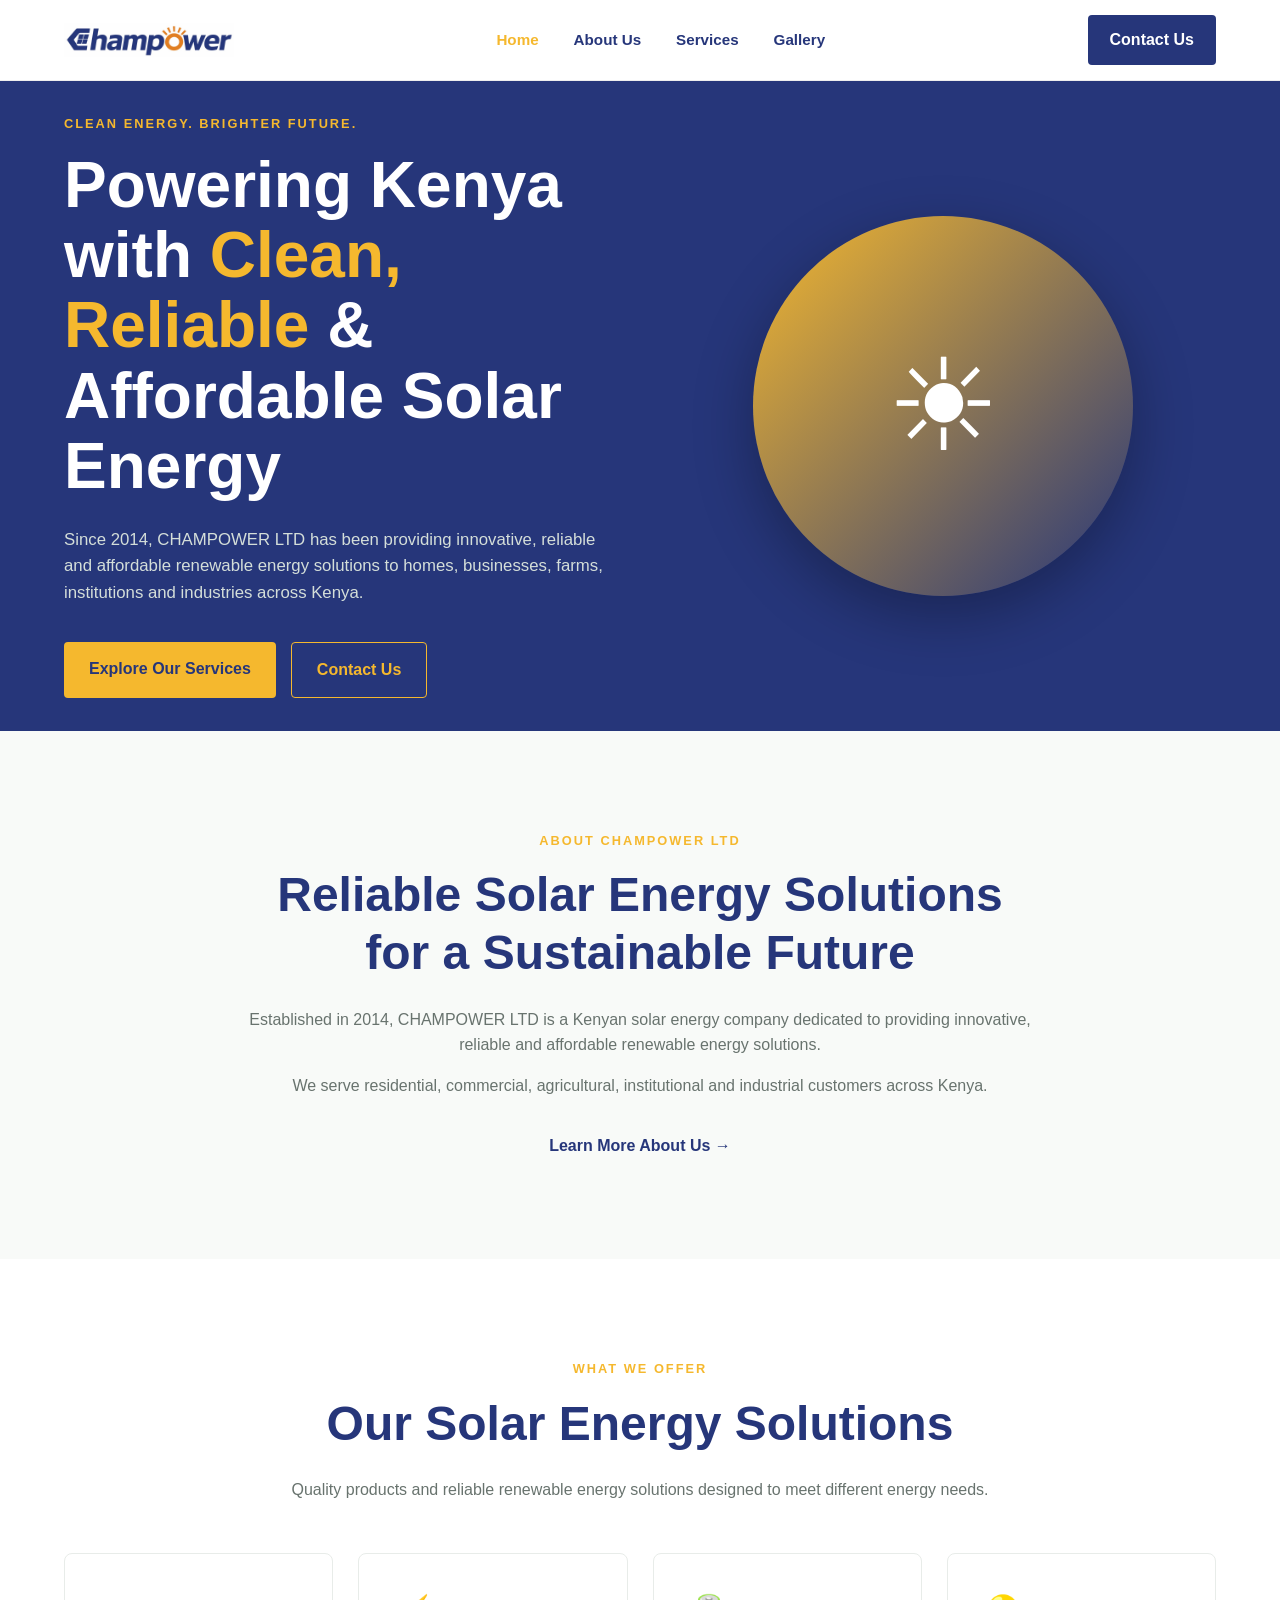
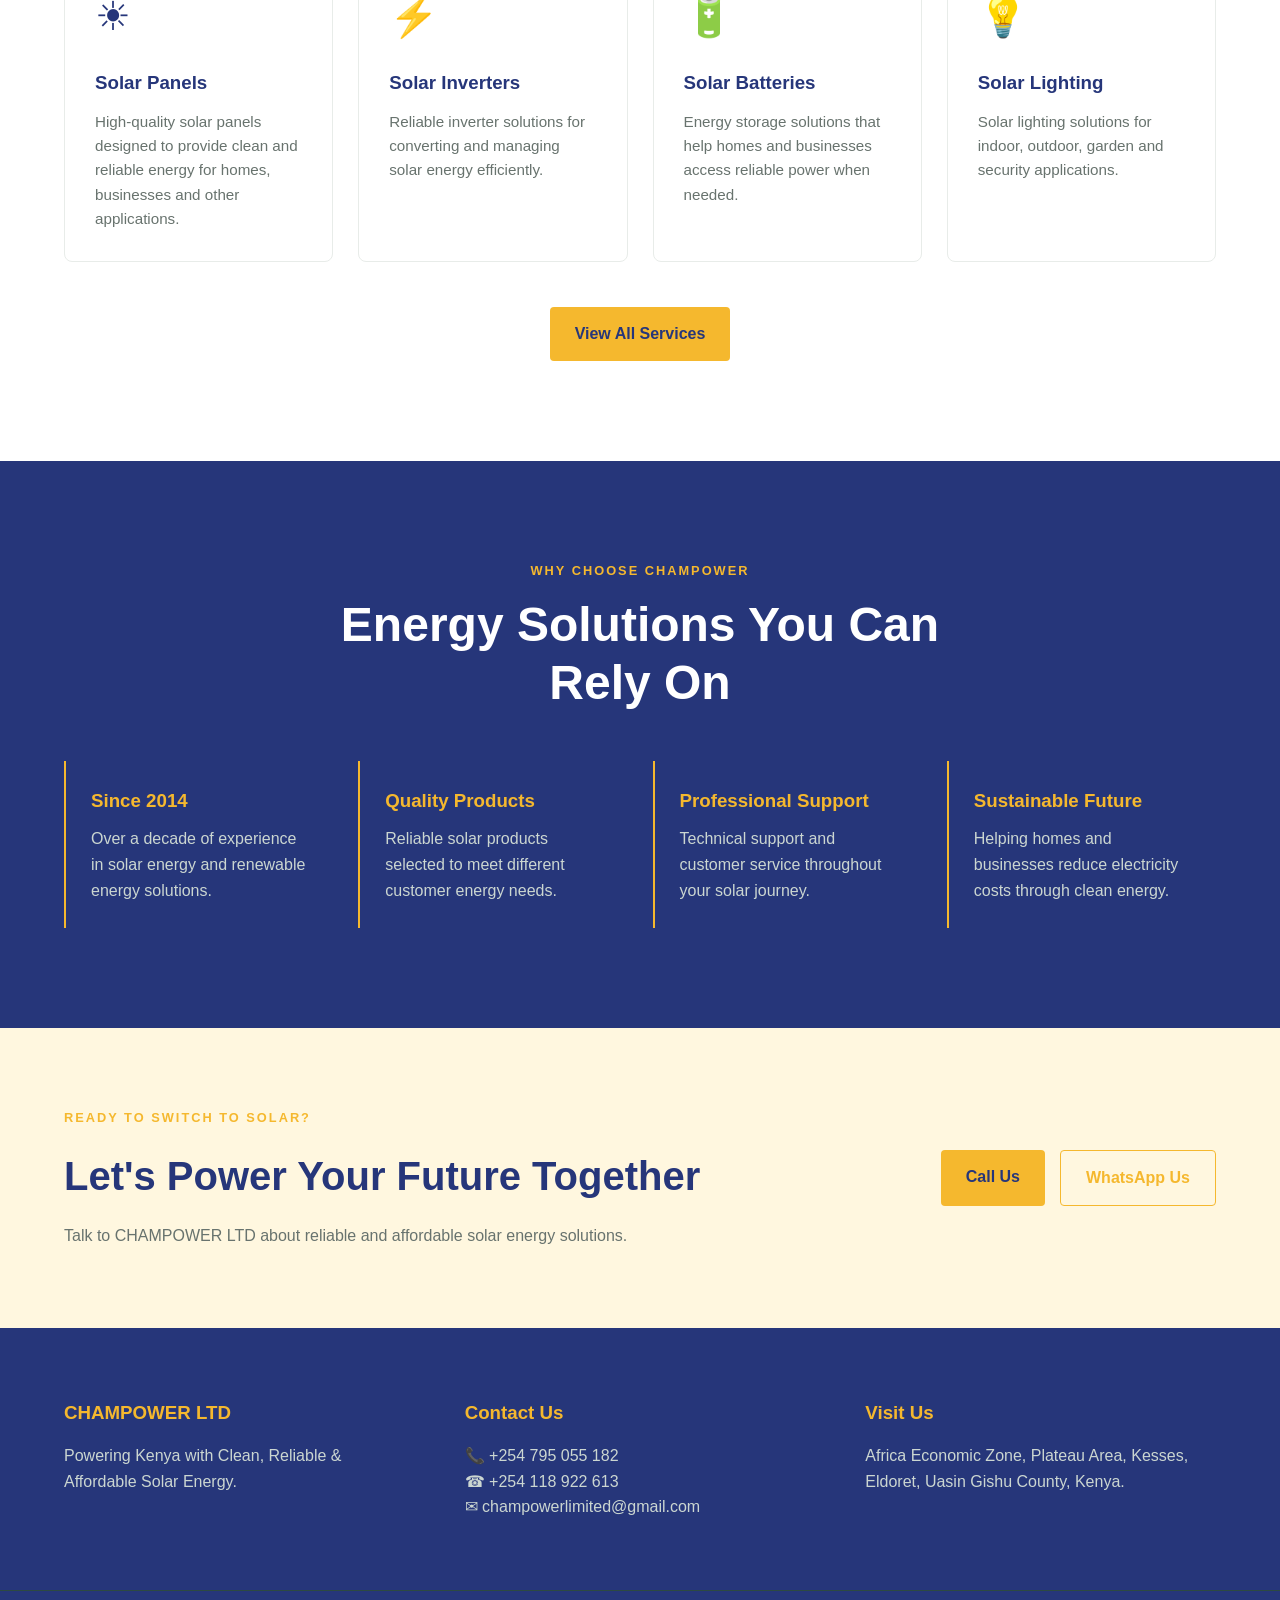
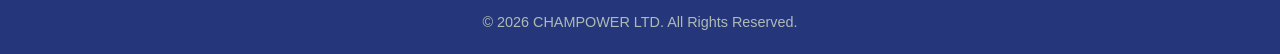
==== index.html @ 7c4d7e32 "Add files via upload" ====
<!DOCTYPE html>
<html lang="en">

<head>

    <meta charset="UTF-8">

    <meta name="viewport" content="width=device-width, initial-scale=1.0">

    <title>CHAMPOWER LTD | Solar Energy Solutions in Kenya</title>

    <meta name="description"
        content="CHAMPOWER LTD provides clean, reliable and affordable solar energy solutions for homes, businesses, farms, institutions and industries across Kenya.">

    <meta name="keywords"
        content="solar energy Kenya, solar panels Eldoret, solar installation Kenya, solar batteries, solar inverters, CHAMPOWER LTD">

    <link rel="stylesheet" href="css/style.css">

</head>


<body>

    <!-- HEADER -->
    <header class="site-header">

        <div class="container header-container">

            <!-- LOGO -->
             <a href="index.html" class="logo">

    <img src="images/champower-logo.png"
         alt="CHAMPOWER LTD Logo">

</a>

            <!-- NAVIGATION -->
            <nav class="main-navigation">

                <a href="index.html" class="active">
                    Home
                </a>

                <a href="about.html">
                    About Us
                </a>

                <a href="services.html">
                    Services
                </a>

                <a href="gallery.html">
                    Gallery
                </a>

            </nav>


            <!-- CONTACT BUTTON -->
            <a href="#contact" class="header-contact-button">
                Contact Us
            </a>


            <!-- MOBILE MENU BUTTON -->
             <button class="mobile-menu-button"
                id="mobileMenuButton">

            ☰

        </button>


        </div>

    </header>


    <!-- HERO SECTION -->
    <main>

        <section class="hero-section">

            <div class="container hero-container">


                <!-- HERO TEXT -->
                <div class="hero-content">

                    <p class="hero-label">
                        CLEAN ENERGY. BRIGHTER FUTURE.
                    </p>


                    <h1>
                        Powering Kenya with
                        <span>Clean, Reliable</span>
                        & Affordable Solar Energy
                    </h1>


                    <p class="hero-description">

                        Since 2014, CHAMPOWER LTD has been providing innovative,
                        reliable and affordable renewable energy solutions to
                        homes, businesses, farms, institutions and industries
                        across Kenya.

                    </p>


                    <div class="hero-buttons">

                        <a href="services.html" class="primary-button">
                            Explore Our Services
                        </a>


                        <a href="#contact" class="secondary-button">
                            Contact Us
                        </a>

                    </div>

                </div>


                <!-- HERO VISUAL -->
                <div class="hero-visual">

                    <div class="hero-circle">

                        <div class="solar-icon">
                            ☀
                        </div>

                    </div>

                </div>

            </div>

        </section>


        <!-- ABOUT PREVIEW SECTION -->
        <section class="about-preview-section">

            <div class="container about-preview-container">


                <div class="section-label">
                    ABOUT CHAMPOWER LTD
                </div>


                <h2>
                    Reliable Solar Energy Solutions
                    for a Sustainable Future
                </h2>


                <p>

                    Established in 2014, CHAMPOWER LTD is a Kenyan solar
                    energy company dedicated to providing innovative,
                    reliable and affordable renewable energy solutions.

                </p>


                <p>

                    We serve residential, commercial, agricultural,
                    institutional and industrial customers across Kenya.

                </p>


                <a href="about.html" class="text-link">
                    Learn More About Us →
                </a>

            </div>

        </section>


        <!-- SERVICES SECTION -->
        <section class="services-preview-section">

            <div class="container">


                <div class="section-heading">

                    <p class="section-label">
                        WHAT WE OFFER
                    </p>


                    <h2>
                        Our Solar Energy Solutions
                    </h2>


                    <p>
                        Quality products and reliable renewable energy
                        solutions designed to meet different energy needs.
                    </p>

                </div>


                <div class="services-grid">


                    <!-- SERVICE 1 -->
                    <div class="service-card">

                        <div class="service-icon">
                            ☀
                        </div>


                        <h3>
                            Solar Panels
                        </h3>


                        <p>
                            High-quality solar panels designed to provide
                            clean and reliable energy for homes, businesses
                            and other applications.
                        </p>

                    </div>


                    <!-- SERVICE 2 -->
                    <div class="service-card">

                        <div class="service-icon">
                            ⚡
                        </div>


                        <h3>
                            Solar Inverters
                        </h3>


                        <p>
                            Reliable inverter solutions for converting and
                            managing solar energy efficiently.
                        </p>

                    </div>


                    <!-- SERVICE 3 -->
                    <div class="service-card">

                        <div class="service-icon">
                            🔋
                        </div>


                        <h3>
                            Solar Batteries
                        </h3>


                        <p>
                            Energy storage solutions that help homes and
                            businesses access reliable power when needed.
                        </p>

                    </div>


                    <!-- SERVICE 4 -->
                    <div class="service-card">

                        <div class="service-icon">
                            💡
                        </div>


                        <h3>
                            Solar Lighting
                        </h3>


                        <p>
                            Solar lighting solutions for indoor, outdoor,
                            garden and security applications.
                        </p>

                    </div>

                </div>


                <div class="services-button-container">

                    <a href="services.html" class="primary-button">
                        View All Services
                    </a>

                </div>

            </div>

        </section>


        <!-- WHY CHOOSE US -->
        <section class="why-us-section">

            <div class="container">


                <div class="section-heading">

                    <p class="section-label">
                        WHY CHOOSE CHAMPOWER
                    </p>


                    <h2>
                        Energy Solutions You Can Rely On
                    </h2>

                </div>


                <div class="why-us-grid">


                    <div class="why-us-item">

                        <h3>
                            Since 2014
                        </h3>


                        <p>
                            Over a decade of experience in solar energy
                            and renewable energy solutions.
                        </p>

                    </div>


                    <div class="why-us-item">

                        <h3>
                            Quality Products
                        </h3>


                        <p>
                            Reliable solar products selected to meet
                            different customer energy needs.
                        </p>

                    </div>


                    <div class="why-us-item">

                        <h3>
                            Professional Support
                        </h3>


                        <p>
                            Technical support and customer service
                            throughout your solar journey.
                        </p>

                    </div>


                    <div class="why-us-item">

                        <h3>
                            Sustainable Future
                        </h3>


                        <p>
                            Helping homes and businesses reduce electricity
                            costs through clean energy.
                        </p>

                    </div>

                </div>

            </div>

        </section>


        <!-- CONTACT CTA -->
        <section class="contact-cta-section" id="contact">

            <div class="container contact-cta-container">


                <div>

                    <p class="section-label">
                        READY TO SWITCH TO SOLAR?
                    </p>


                    <h2>
                        Let's Power Your Future Together
                    </h2>


                    <p>
                        Talk to CHAMPOWER LTD about reliable and affordable
                        solar energy solutions.
                    </p>

                </div>


                <div class="contact-cta-buttons">

                    <a href="tel:+254795055182" class="primary-button">
                        Call Us
                    </a>


                    <a href="https://wa.me/254795055182"
                       class="secondary-button">

                        WhatsApp Us

                    </a>

                </div>

            </div>

        </section>

    </main>


    <!-- FOOTER -->
    <footer class="site-footer">

        <div class="container footer-container">


            <div class="footer-company">

                <h3>
                    CHAMPOWER LTD
                </h3>


                <p>
                    Powering Kenya with Clean, Reliable & Affordable
                    Solar Energy.
                </p>

            </div>


            <div class="footer-contact">

                <h3>
                    Contact Us
                </h3>


                <p>
                    📞 +254 795 055 182
                </p>


                <p>
                    ☎ +254 118 922 613
                </p>


                <p>
                    ✉ champowerlimited@gmail.com
                </p>

            </div>


            <div class="footer-location">

                <h3>
                    Visit Us
                </h3>


                <p>
                    Africa Economic Zone, Plateau Area,
                    Kesses, Eldoret, Uasin Gishu County, Kenya.
                </p>

            </div>

        </div>


        <div class="footer-bottom">

            <p>
                © 2026 CHAMPOWER LTD. All Rights Reserved.
            </p>

        </div>

    </footer>

    <script src="js/mobile-menu.js"></script>

</body>

</html>
---- css/style.css ----
/* ========================================
   GLOBAL RESET
======================================== */

* {
    margin: 0;
    padding: 0;
    box-sizing: border-box;
}


:root {
--primary-dark: #26367A;

    --secondary-dark: #26367A;

    --solar-yellow: #f5b82e;

    --solar-light: #fff7df;

    --green: #26367A;

    --light-background: #f8faf8;

    --white: #ffffff;

    --text-dark: #26367A;

    --text-light: #68736e;

}


html {
    scroll-behavior: smooth;
}


body {

    font-family: Arial, Helvetica, sans-serif;

    color: var(--text-dark);

    background: var(--white);

    line-height: 1.6;

}


a {

    text-decoration: none;

    color: inherit;

}


.container {

    width: 90%;

    max-width: 1200px;

    margin: auto;

}


/* ========================================
   HEADER
======================================== */

.site-header {

    background: var(--white);

    border-bottom: 1px solid #eeeeee;

    position: sticky;

    top: 0;

    z-index: 1000;

}


.header-container {

    min-height: 80px;

    display: flex;

    align-items: center;

    justify-content: space-between;

}


/* LOGO */


/* NAVIGATION */

.main-navigation {

    display: flex;

    gap: 35px;

}


.main-navigation a {

    font-size: 0.95rem;

    font-weight: 600;

    color: var(--text-dark);

    transition: 0.3s ease;

}


.main-navigation a:hover,

.main-navigation a.active {

    color: var(--solar-yellow);

}


/* CONTACT BUTTON */

.header-contact-button {

    background: var(--primary-dark);

    color: var(--white);

    padding: 12px 22px;

    border-radius: 4px;

    font-weight: 600;

    transition: 0.3s ease;

}


.header-contact-button:hover {

    background: var(--solar-yellow);

    color: var(--primary-dark);

}


/* MOBILE MENU */

.mobile-menu-button {

    display: none;

    background: none;

    border: none;

    font-size: 1.8rem;

    cursor: pointer;

}


/* ========================================
   HERO SECTION
======================================== */

.hero-section {

    background: var(--primary-dark);

    color: var(--white);

    min-height: 650px;

    display: flex;

    align-items: center;

}


.hero-container {

    display: grid;

    grid-template-columns: 1fr 1fr;

    align-items: center;

    gap: 60px;

}


.hero-label,

.section-label {

    color: var(--solar-yellow);

    font-size: 0.8rem;

    font-weight: 700;

    letter-spacing: 2px;

    margin-bottom: 15px;

}


.hero-content h1 {

    font-size: clamp(2.5rem, 5vw, 4.5rem);

    line-height: 1.1;

    max-width: 650px;

    margin-bottom: 25px;

}


.hero-content h1 span {

    color: var(--solar-yellow);

}


.hero-description {

    max-width: 600px;

    color: #d4ded9;

    font-size: 1.05rem;

    margin-bottom: 35px;

}


/* BUTTONS */

.hero-buttons {

    display: flex;

    gap: 15px;

    flex-wrap: wrap;

}


.primary-button,

.secondary-button {

    display: inline-block;

    padding: 14px 25px;

    border-radius: 4px;

    font-weight: 700;

    transition: 0.3s ease;

}


.primary-button {

    background: var(--solar-yellow);

    color: var(--primary-dark);

}


.primary-button:hover {

    transform: translateY(-3px);

    background: #ffd267;

}


.secondary-button {

    border: 1px solid var(--solar-yellow);

    color: var(--solar-yellow);

}


.secondary-button:hover {

    background: var(--solar-yellow);

    color: var(--primary-dark);

}


/* HERO VISUAL */

.hero-visual {

    display: flex;

    justify-content: center;

    align-items: center;

}


.hero-circle {

    width: 380px;

    height: 380px;

    border-radius: 50%;

    background: linear-gradient(
        135deg,
        var(--solar-yellow),
        var(--green)
    );

    display: flex;

    align-items: center;

    justify-content: center;

    box-shadow: 0 20px 60px rgba(0, 0, 0, 0.3);

}


.solar-icon {

    font-size: 8rem;

}


/* ========================================
   SECTIONS
======================================== */

.about-preview-section,

.services-preview-section,

.why-us-section {

    padding: 100px 0;

}


.about-preview-section {

    background: var(--light-background);

}


.about-preview-container {

    max-width: 800px;

    text-align: center;

}


.about-preview-container h2,

.section-heading h2 {

    font-size: clamp(2rem, 4vw, 3rem);

    line-height: 1.2;

    margin-bottom: 25px;

}


.about-preview-container p {

    color: var(--text-light);

    margin-bottom: 15px;

}


.text-link {

    display: inline-block;

    margin-top: 20px;

    font-weight: 700;

    color: var(--green);

}


/* SECTION HEADING */

.section-heading {

    text-align: center;

    max-width: 700px;

    margin: 0 auto 50px;

}


.section-heading > p:not(.section-label) {

    color: var(--text-light);

}


/* SERVICES */

.services-grid {

    display: grid;

    grid-template-columns: repeat(4, 1fr);

    gap: 25px;

}


.service-card {

    padding: 30px;

    border: 1px solid #e8ece9;

    border-radius: 8px;

    transition: 0.3s ease;

}


.service-card:hover {

    transform: translateY(-8px);

    box-shadow: 0 15px 35px rgba(0, 0, 0, 0.08);

}


.service-icon {

    font-size: 2.5rem;

    margin-bottom: 20px;

}


.service-card h3 {

    margin-bottom: 12px;

}


.service-card p {

    color: var(--text-light);

    font-size: 0.95rem;

}


.services-button-container {

    text-align: center;

    margin-top: 45px;

}


/* WHY US */

.why-us-section {

    background: var(--primary-dark);

    color: var(--white);

}


.why-us-section .section-heading h2 {

    color: var(--white);

}


.why-us-grid {

    display: grid;

    grid-template-columns: repeat(4, 1fr);

    gap: 25px;

}


.why-us-item {

    padding: 25px;

    border-left: 2px solid var(--solar-yellow);

}


.why-us-item h3 {

    color: var(--solar-yellow);

    margin-bottom: 10px;

}


.why-us-item p {

    color: #cbd6d1;

}


/* ========================================
   CONTACT CTA
======================================== */

.contact-cta-section {

    background: var(--solar-light);

    padding: 80px 0;

}


.contact-cta-container {

    display: flex;

    align-items: center;

    justify-content: space-between;

    gap: 40px;

}


.contact-cta-container h2 {

    font-size: 2.5rem;

    margin-bottom: 15px;

}


.contact-cta-container p:not(.section-label) {

    color: var(--text-light);

}


.contact-cta-buttons {

    display: flex;

    gap: 15px;

    flex-wrap: wrap;

}


/* ========================================
   FOOTER
======================================== */

.site-footer {

    background: var(--primary-dark);

    color: var(--white);

}


.footer-container {

    padding: 70px 0;

    display: grid;

    grid-template-columns: repeat(3, 1fr);

    gap: 50px;

}


.footer-container h3 {

    color: var(--solar-yellow);

    margin-bottom: 15px;

}


.footer-container p {

    color: #cbd6d1;

}


.footer-bottom {

    text-align: center;

    border-top: 1px solid #2d4a41;

    padding: 20px;

    color: #aebbb5;

    font-size: 0.9rem;

}


/* ========================================
   RESPONSIVE DESIGN
======================================== */
@media (max-width: 900px) {

    .main-navigation {

        display: none;

        position: absolute;

        top: 80px;

        left: 0;

        width: 100%;

        background: var(--white);

        flex-direction: column;

        gap: 0;

        padding: 20px 5%;

        box-shadow: 0 10px 20px rgba(0, 0, 0, 0.08);

    }


    .main-navigation.active {

        display: flex;

    }


    .main-navigation a {

        padding: 15px 0;

        border-bottom: 1px solid #eeeeee;

    }


    .header-contact-button {

        display: none;

    }


    .mobile-menu-button {

        display: block;

        background: none;

        border: none;

        font-size: 1.8rem;

        cursor: pointer;

    }


    .hero-container {

        grid-template-columns: 1fr;

        padding: 80px 0;

    }


    .hero-visual {

        display: none;

    }


    .services-grid,

    .why-us-grid {

        grid-template-columns: repeat(2, 1fr);

    }


    .contact-cta-container {

        flex-direction: column;

        align-items: flex-start;

    }


    .footer-container {

        grid-template-columns: 1fr;

    }

}
@media (max-width: 600px) {


    .hero-content h1 {

        font-size: 2.5rem;

    }


    .services-grid,

    .why-us-grid {

        grid-template-columns: 1fr;

    }


    .about-preview-section,

    .services-preview-section,

    .why-us-section {

        padding: 70px 0;

    }


    .contact-cta-container h2 {

        font-size: 2rem;

    }

}

/* ========================================
   ABOUT HERO SECTION
======================================== */

.about-hero-section {

    background: var(--primary-dark);

    color: var(--white);

    padding: 110px 0;

}


.about-hero-container {

    display: grid;

    grid-template-columns: 1.5fr 1fr;

    align-items: center;

    gap: 80px;

}


.about-hero-content h1 {

    font-size: clamp(2.8rem, 5vw, 4.5rem);

    line-height: 1.1;

    max-width: 750px;

    margin-bottom: 30px;

}


.about-hero-content h1 span {

    color: var(--solar-yellow);

}


.about-hero-content > p:not(.section-label) {

    max-width: 650px;

    color: #d4ded9;

    font-size: 1.1rem;

}


.about-hero-badge {

    border: 1px solid rgba(255, 255, 255, 0.2);

    padding: 40px;

    background: rgba(255, 255, 255, 0.04);

}


.about-year {

    display: flex;

    flex-direction: column;

}


.about-year strong {

    font-size: 4rem;

    color: var(--solar-yellow);

    line-height: 1;

}


.about-year span {

    color: #cbd6d1;

    margin-top: 10px;

}


.about-badge-line {

    width: 60px;

    height: 2px;

    background: var(--solar-yellow);

    margin: 30px 0;

}


.about-badge-text {

    color: #d4ded9;

    font-size: 1.05rem;

}


/* ========================================
   COMPANY INTRODUCTION
======================================== */

.company-introduction-section {

    padding: 110px 0;

    background: var(--white);

}


.company-introduction-container {

    display: grid;

    grid-template-columns: 1.2fr 0.8fr;

    gap: 80px;

    align-items: center;

}


.company-introduction-content h2 {

    font-size: clamp(2rem, 4vw, 3.2rem);

    line-height: 1.2;

    margin-bottom: 30px;

}


.company-introduction-content p:not(.section-label) {

    color: var(--text-light);

    margin-bottom: 20px;

}


.company-introduction-highlight {

    display: flex;

    flex-direction: column;

    gap: 20px;

}


.highlight-card {

    padding: 35px;

    background: var(--light-background);

    border-left: 4px solid var(--accent-blue);

}


.highlight-number {

    display: block;

    color: var(--accent-blue);

    font-size: 0.85rem;

    font-weight: 700;

    margin-bottom: 15px;

}


.highlight-card h3 {

    margin-bottom: 12px;

}


.highlight-card p {

    color: var(--text-light);

}


/* ========================================
   COMPANY JOURNEY
======================================== */

.company-journey-section {

    padding: 110px 0;

    background: var(--light-background);

}


.journey-timeline {

    max-width: 900px;

    margin: auto;

}


.timeline-item {

    display: grid;

    grid-template-columns: 150px 1fr;

    gap: 40px;

    padding: 35px 0;

    border-bottom: 1px solid #e2e8e5;

}


.timeline-item:last-child {

    border-bottom: none;

}


.timeline-year {

    font-size: 1.5rem;

    font-weight: 800;

    color: var(--accent-blue);

}


.timeline-content h3 {

    margin-bottom: 10px;

}


.timeline-content p {

    color: var(--text-light);

}


/* ========================================
   MISSION AND VISION
======================================== */

.mission-vision-section {

    padding: 110px 0;

    background: var(--primary-dark);

}


.mission-vision-grid {

    display: grid;

    grid-template-columns: 1fr 1fr;

    gap: 30px;

}


.mission-vision-card {

    padding: 50px;

    min-height: 400px;

}


.mission-card {

    background: var(--accent-blue);

    color: var(--white);

}


.vision-card {

    background: #1c332d;

    color: var(--white);

}


.mission-vision-card .section-label {

    margin-top: 25px;

}


.mission-vision-card h2 {

    font-size: 2.2rem;

    line-height: 1.2;

    margin-bottom: 25px;

}


.mission-vision-card > p:last-child {

    color: #d4ded9;

}


.mission-icon {

    font-size: 3rem;

    color: var(--solar-yellow);

}


/* ========================================
   CORE VALUES
======================================== */

.core-values-section {

    padding: 110px 0;

    background: var(--white);

}


.values-grid {

    display: grid;

    grid-template-columns: repeat(3, 1fr);

    gap: 25px;

}


.value-card {

    padding: 35px;

    border: 1px solid #e8ece9;

    transition: 0.3s ease;

}


.value-card:hover {

    transform: translateY(-6px);

    border-color: var(--accent-blue);

    box-shadow: 0 15px 35px rgba(0, 0, 0, 0.07);

}


.value-number {

    display: block;

    color: var(--accent-blue);

    font-size: 0.85rem;

    font-weight: 800;

    margin-bottom: 20px;

}


.value-card h3 {

    margin-bottom: 12px;

}


.value-card p {

    color: var(--text-light);

}


/* ========================================
   AREAS WE SERVE
======================================== */

.areas-section {

    padding: 110px 0;

    background: var(--light-background);

}


.areas-container {

    display: grid;

    grid-template-columns: 0.9fr 1.1fr;

    gap: 80px;

    align-items: center;

}


.areas-content h2 {

    font-size: clamp(2rem, 4vw, 3.2rem);

    line-height: 1.2;

    margin-bottom: 25px;

}


.areas-content > p:not(.section-label) {

    color: var(--text-light);

    margin-bottom: 30px;

}


.areas-grid {

    display: grid;

    grid-template-columns: repeat(2, 1fr);

    gap: 20px;

}


.area-item {

    padding: 25px;

    background: var(--white);

    border: 1px solid #e8ece9;

}


.area-item span {

    color: var(--accent-blue);

    font-weight: 800;

    font-size: 0.8rem;

}


.area-item h3 {

    margin: 10px 0;

}


.area-item p {

    color: var(--text-light);

    font-size: 0.9rem;

}


/* ========================================
   ABOUT PAGE RESPONSIVE DESIGN
======================================== */

@media (max-width: 900px) {


    .about-hero-container,

    .company-introduction-container,

    .mission-vision-grid,

    .areas-container {

        grid-template-columns: 1fr;

    }


    .about-hero-container,

    .company-introduction-container,

    .areas-container {

        gap: 50px;

    }


    .values-grid {

        grid-template-columns: repeat(2, 1fr);

    }

}


@media (max-width: 600px) {


    .about-hero-section,

    .company-introduction-section,

    .company-journey-section,

    .mission-vision-section,

    .core-values-section,

    .areas-section {

        padding: 75px 0;

    }


    .about-hero-content h1 {

        font-size: 2.7rem;

    }


    .about-hero-badge {

        padding: 30px;

    }


    .timeline-item {

        grid-template-columns: 1fr;

        gap: 10px;

    }


    .mission-vision-card {

        padding: 35px;

    }


    .values-grid,

    .areas-grid {

        grid-template-columns: 1fr;

    }

}

.logo img {

    width: 170px;

    height: auto;

    display: block;

}

/* ========================================
   SERVICES HERO
======================================== */

.services-hero-section {

    background: var(--primary-dark);

    color: var(--white);

    padding: 110px 0;

}


.services-hero-container {

    max-width: 1000px;

}


.services-hero-container h1 {

    font-size: clamp(2.8rem, 5vw, 4.5rem);

    line-height: 1.1;

    max-width: 800px;

    margin-bottom: 30px;

}


.services-hero-container h1 span {

    color: var(--solar-yellow);

    display: block;

}


.services-hero-container > p:not(.section-label) {

    max-width: 700px;

    color: #d4ded9;

    font-size: 1.1rem;

    margin-bottom: 50px;

}


/* ========================================
   SERVICES NAVIGATION
======================================== */

.services-navigation {

    display: grid;

    grid-template-columns: repeat(2, 1fr);

    gap: 20px;

}


.service-navigation-card {

    padding: 30px;

    border: 1px solid rgba(255, 255, 255, 0.2);

    background: rgba(255, 255, 255, 0.04);

    transition: 0.3s ease;

}


.service-navigation-card:hover {

    background: var(--accent-blue);

    transform: translateY(-5px);

}


.service-navigation-card span {

    display: block;

    color: var(--solar-yellow);

    font-weight: 800;

    margin-bottom: 15px;

}


.service-navigation-card strong {

    display: block;

    font-size: 1.4rem;

    margin-bottom: 10px;

}


.service-navigation-card small {

    display: block;

    color: #cbd6d1;

}


/* ========================================
   PRODUCT SECTIONS
======================================== */

.product-section {

    padding: 110px 0;

    scroll-margin-top: 80px;

}


.solar-lights-section {

    background: var(--white);

}


.solar-systems-section {

    background: var(--light-background);

}


.product-section-heading {

    display: grid;

    grid-template-columns: 1fr 1fr;

    gap: 80px;

    align-items: end;

    margin-bottom: 55px;

}


.product-section-heading h2 {

    font-size: clamp(2rem, 4vw, 3.2rem);

    line-height: 1.2;

}


.product-section-heading > p {

    color: var(--text-light);

}


/* ========================================
   PRODUCT GRID
======================================== */

.products-grid {

    display: grid;

    grid-template-columns: repeat(4, 1fr);

    gap: 25px;

}


.product-card {

    background: var(--white);

    border: 1px solid #e8ece9;

    transition: 0.3s ease;

    overflow: hidden;

}


.product-card:hover {

    transform: translateY(-8px);

    box-shadow: 0 15px 35px rgba(0, 0, 0, 0.08);

}


.product-image {

    height: 230px;

    overflow: hidden;

    background: #edf1ef;

}


.product-image img {

    width: 100%;

    height: 100%;

    object-fit: cover;

    transition: 0.4s ease;

}


.product-card:hover .product-image img {

    transform: scale(1.05);

}


.product-content {

    padding: 25px;

}


.product-category {

    display: block;

    color: var(--accent-blue);

    font-size: 0.7rem;

    font-weight: 800;

    letter-spacing: 1px;

    margin-bottom: 12px;

}


.product-content h3 {

    margin-bottom: 12px;

}


.product-content p {

    color: var(--text-light);

    font-size: 0.92rem;

    margin-bottom: 20px;

}


.product-link {

    color: var(--accent-blue);

    font-weight: 700;

    font-size: 0.9rem;

}


.product-link:hover {

    color: var(--solar-yellow);

}


/* ========================================
   SECTION NAVIGATION
======================================== */

.section-back-link {

    text-align: center;

    margin-top: 50px;

}


.section-back-link a {

    color: var(--accent-blue);

    font-weight: 700;

}


/* ========================================
   SERVICE BENEFITS
======================================== */

.service-benefits-section {

    padding: 110px 0;

    background: var(--primary-dark);

    color: var(--white);

}


.service-benefits-section .section-heading h2 {

    color: var(--white);

}


.service-benefits-section .section-heading > p:not(.section-label) {

    color: #cbd6d1;

}


.benefits-grid {

    display: grid;

    grid-template-columns: repeat(4, 1fr);

    gap: 25px;

}


.benefit-item {

    padding: 30px;

    border-left: 2px solid var(--solar-yellow);

}


.benefit-item span {

    display: block;

    color: var(--solar-yellow);

    font-weight: 800;

    margin-bottom: 20px;

}


.benefit-item h3 {

    margin-bottom: 12px;

}


.benefit-item p {

    color: #cbd6d1;

}


/* ========================================
   SERVICES RESPONSIVE DESIGN
======================================== */

@media (max-width: 1000px) {


    .products-grid {

        grid-template-columns: repeat(2, 1fr);

    }


    .benefits-grid {

        grid-template-columns: repeat(2, 1fr);

    }

}


@media (max-width: 800px) {


    .product-section-heading {

        grid-template-columns: 1fr;

        gap: 20px;

    }

}


@media (max-width: 600px) {


    .services-navigation,

    .products-grid,

    .benefits-grid {

        grid-template-columns: 1fr;

    }


    .services-hero-section,

    .product-section,

    .service-benefits-section {

        padding: 75px 0;

    }


    .services-hero-container h1 {

        font-size: 2.7rem;

    }


    .product-image {

        height: 250px;

    }

}

/* ========================================
   SERVICES CATEGORY NAVIGATION
======================================== */

.services-category-navigation {

    display: grid;

    grid-template-columns: repeat(6, 1fr);

    gap: 12px;

    margin-top: 50px;

}


.services-category-navigation a {

    padding: 22px 18px;

    border: 1px solid rgba(255, 255, 255, 0.2);

    background: rgba(255, 255, 255, 0.04);

    transition: 0.3s ease;

}


.services-category-navigation a:hover {

    background: var(--accent-blue);

    transform: translateY(-5px);

}


.services-category-navigation span {

    display: block;

    color: var(--solar-yellow);

    font-size: 0.8rem;

    font-weight: 800;

    margin-bottom: 12px;

}


.services-category-navigation strong {

    display: block;

    color: var(--white);

    font-size: 0.9rem;

}


/* ========================================
   PRODUCT CATEGORY SECTIONS
======================================== */

.product-category-section {

    padding: 110px 0;

    scroll-margin-top: 80px;

    background: var(--white);

}


.alternate-section {

    background: var(--light-background);

}


.category-heading {

    display: grid;

    grid-template-columns: 1fr 1fr;

    gap: 80px;

    align-items: end;

    margin-bottom: 55px;

}


.category-heading h2 {

    font-size: clamp(2rem, 4vw, 3.2rem);

    line-height: 1.15;

}


.category-heading > p {

    color: var(--text-light);

    font-size: 1.05rem;

}


/* ========================================
   PRODUCT GRID
======================================== */

.product-grid {

    display: grid;

    grid-template-columns: repeat(4, 1fr);

    gap: 25px;

}


.product-card {

    background: var(--white);

    border: 1px solid #e5ebe8;

    overflow: hidden;

    transition: 0.3s ease;

}


.product-card:hover {

    transform: translateY(-8px);

    box-shadow: 0 15px 35px rgba(0, 0, 0, 0.08);

}


.product-image {

    width: 100%;

    height: 250px;

    background: #edf1ef;

    overflow: hidden;

}


.product-image img {

    width: 100%;

    height: 100%;

    object-fit: contain;

    padding: 10px;

}


.product-card:hover .product-image img {

    transform: scale(1.05);

}


.product-details {

    padding: 28px;

}


.product-label {

    display: block;

    color: var(--accent-blue);

    font-size: 0.7rem;

    font-weight: 800;

    letter-spacing: 1px;

    margin-bottom: 12px;

}


.product-details h3 {

    font-size: 1.3rem;

    margin-bottom: 12px;

}


.product-details p {

    color: var(--text-light);

    font-size: 0.92rem;

    margin-bottom: 18px;

}


.product-details ul {

    list-style: none;

    margin-bottom: 25px;

}


.product-details li {

    position: relative;

    padding-left: 18px;

    color: var(--text-light);

    font-size: 0.88rem;

    margin-bottom: 8px;

}


.product-details li::before {

    content: "•";

    position: absolute;

    left: 0;

    color: var(--accent-blue);

    font-weight: bold;

}


.product-enquiry {

    color: var(--accent-blue);

    font-size: 0.9rem;

    font-weight: 700;

}


.product-enquiry:hover {

    color: var(--solar-yellow);

}


/* ========================================
   NEXT CATEGORY LINK
======================================== */

.next-category-link {

    display: block;

    width: fit-content;

    margin: 50px auto 0;

    color: var(--accent-blue);

    font-weight: 700;

    transition: 0.3s ease;

}


.next-category-link:hover {

    color: var(--solar-yellow);

    transform: translateY(3px);

}


/* ========================================
   SERVICES RESPONSIVE DESIGN
======================================== */

@media (max-width: 1100px) {


    .services-category-navigation {

        grid-template-columns: repeat(3, 1fr);

    }


    .product-grid {

        grid-template-columns: repeat(2, 1fr);

    }

}


@media (max-width: 800px) {


    .category-heading {

        grid-template-columns: 1fr;

        gap: 20px;

    }

}


@media (max-width: 600px) {


    .services-category-navigation,

    .product-grid {

        grid-template-columns: 1fr;

    }


    .product-category-section {

        padding: 75px 0;

    }


    .product-image {

        height: 260px;

    }

}

/* ========================================
   GALLERY HERO
======================================== */

.gallery-hero-section {

    background: var(--primary-dark);

    color: var(--white);

    padding: 120px 0;

}


.gallery-hero-section h1 {

    font-size: clamp(2.8rem, 6vw, 5rem);

    line-height: 1.1;

    margin-bottom: 25px;

}


.gallery-hero-section > .container > p:not(.section-label) {

    max-width: 650px;

    color: #d4ded9;

    font-size: 1.05rem;

}


/* ========================================
   GALLERY SECTION
======================================== */

.gallery-section {

    padding: 100px 0;

    background: var(--white);

}


/* FILTERS */

.gallery-filters {

    display: flex;

    justify-content: center;

    gap: 12px;

    flex-wrap: wrap;

    margin-bottom: 50px;

}


.filter-button {

    border: 1px solid #dce4e0;

    background: transparent;

    padding: 12px 22px;

    cursor: pointer;

    font-weight: 600;

    color: var(--text-dark);

    transition: 0.3s ease;

}


.filter-button:hover,

.filter-button.active {

    background: var(--accent-blue);

    color: var(--white);

    border-color: var(--accent-blue);

}


/* GALLERY GRID */

.gallery-grid {

    display: grid;

    grid-template-columns: repeat(3, 1fr);

    grid-auto-rows: 280px;

    gap: 20px;

}


.gallery-item {

    position: relative;

    overflow: hidden;

    cursor: pointer;

}


.gallery-item.large {

    grid-row: span 2;

}


.gallery-item img {

    width: 100%;

    height: 100%;

    object-fit: cover;

    transition: 0.5s ease;

}


.gallery-item:hover img {

    transform: scale(1.08);

}


/* OVERLAY */

.gallery-overlay {

    position: absolute;

    inset: 0;

    display: flex;

    flex-direction: column;

    justify-content: flex-end;

    padding: 25px;

    background: linear-gradient(
        transparent,
        rgba(0, 0, 0, 0.8)
    );

    opacity: 0;

    transition: 0.3s ease;

}


.gallery-item:hover .gallery-overlay {

    opacity: 1;

}


.gallery-overlay span {

    color: var(--solar-yellow);

    font-size: 0.75rem;

    font-weight: 700;

    letter-spacing: 1px;

}


.gallery-overlay h3 {

    color: var(--white);

    margin-top: 8px;

}


/* ========================================
   VIDEO SECTION
======================================== */

.gallery-video-section {

    padding: 100px 0;

    background: var(--light-background);

}


.video-grid {

    display: grid;

    grid-template-columns: repeat(2, 1fr);

    gap: 30px;

}


.gallery-video video {

    width: 100%;

    display: block;

}


/* ========================================
   GALLERY RESPONSIVE
======================================== */

@media (max-width: 800px) {


    .gallery-grid {

        grid-template-columns: repeat(2, 1fr);

    }


    .gallery-item.large {

        grid-row: span 1;

    }


    .video-grid {

        grid-template-columns: 1fr;

    }

}


@media (max-width: 600px) {


    .gallery-grid {

        grid-template-columns: 1fr;

        grid-auto-rows: 300px;

    }


    .gallery-filters {

        justify-content: flex-start;

    }


    .filter-button {

        padding: 10px 15px;

        font-size: 0.85rem;

    }

}
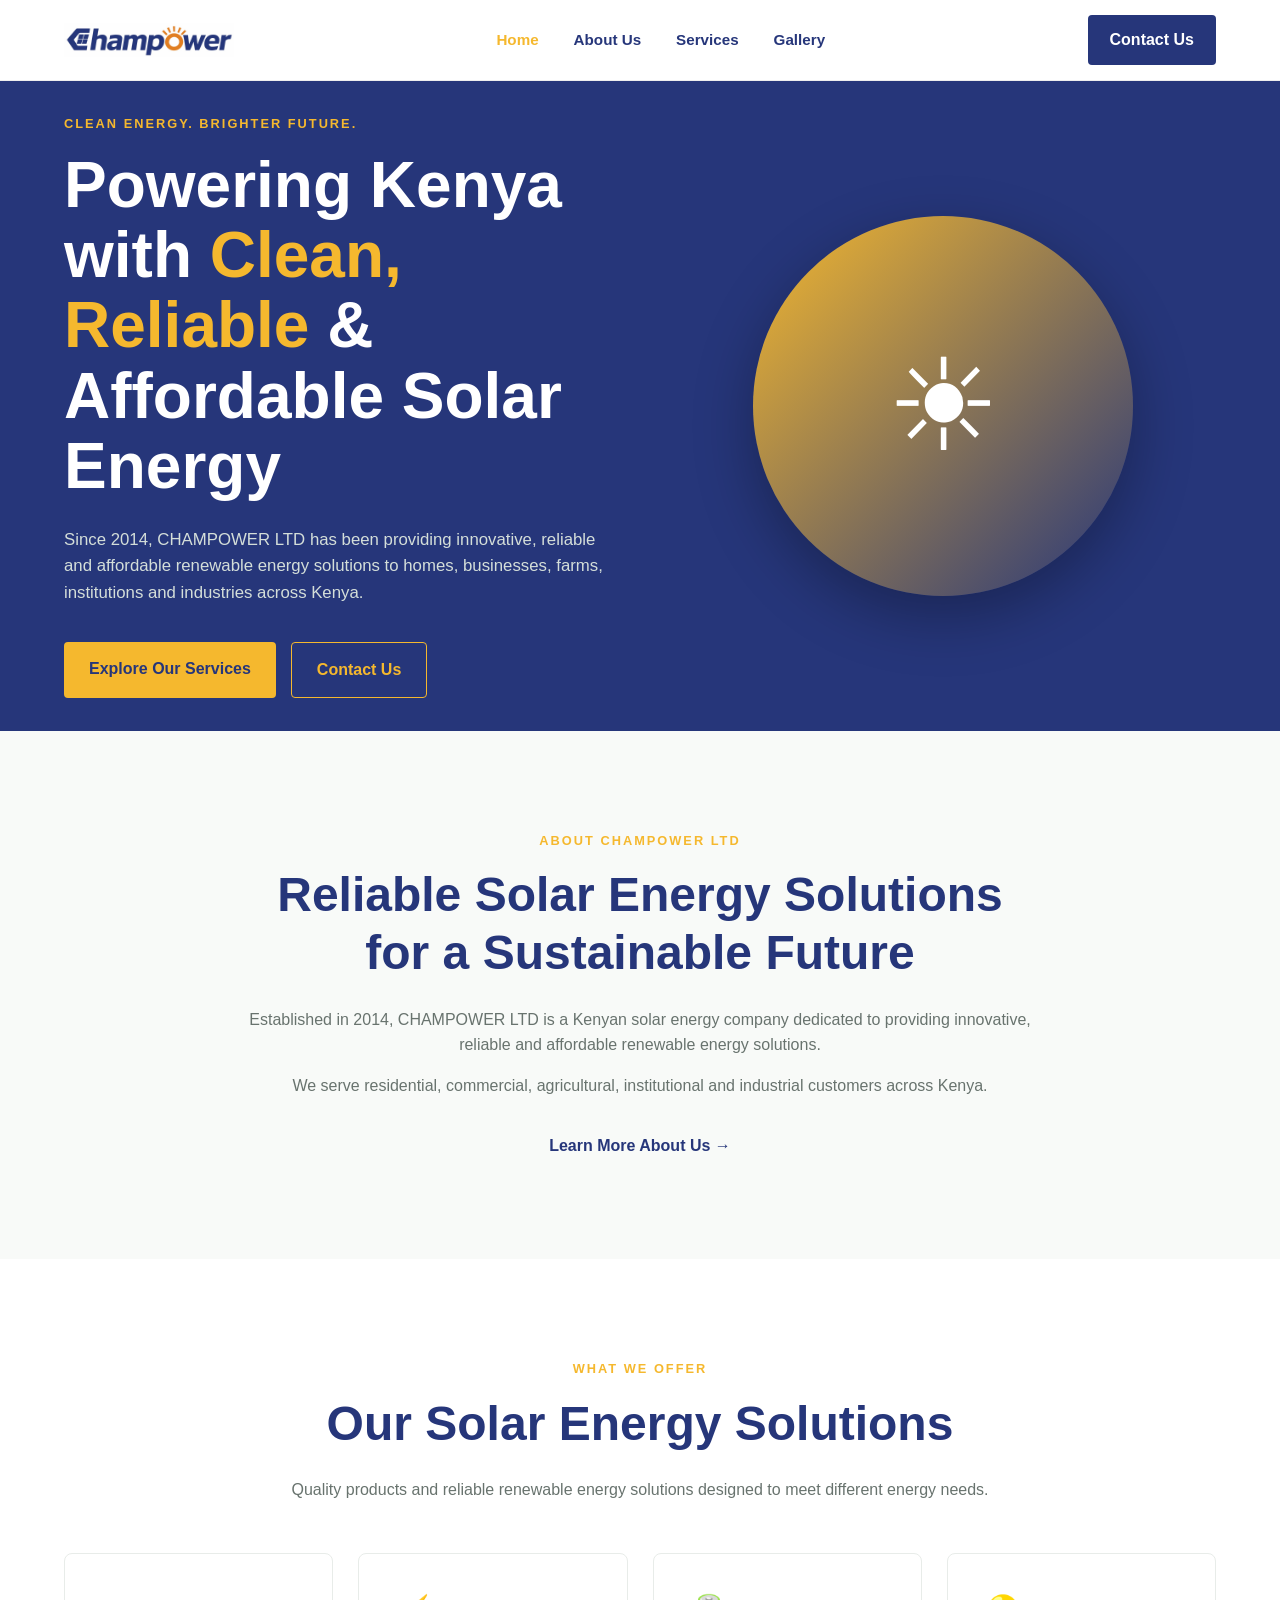
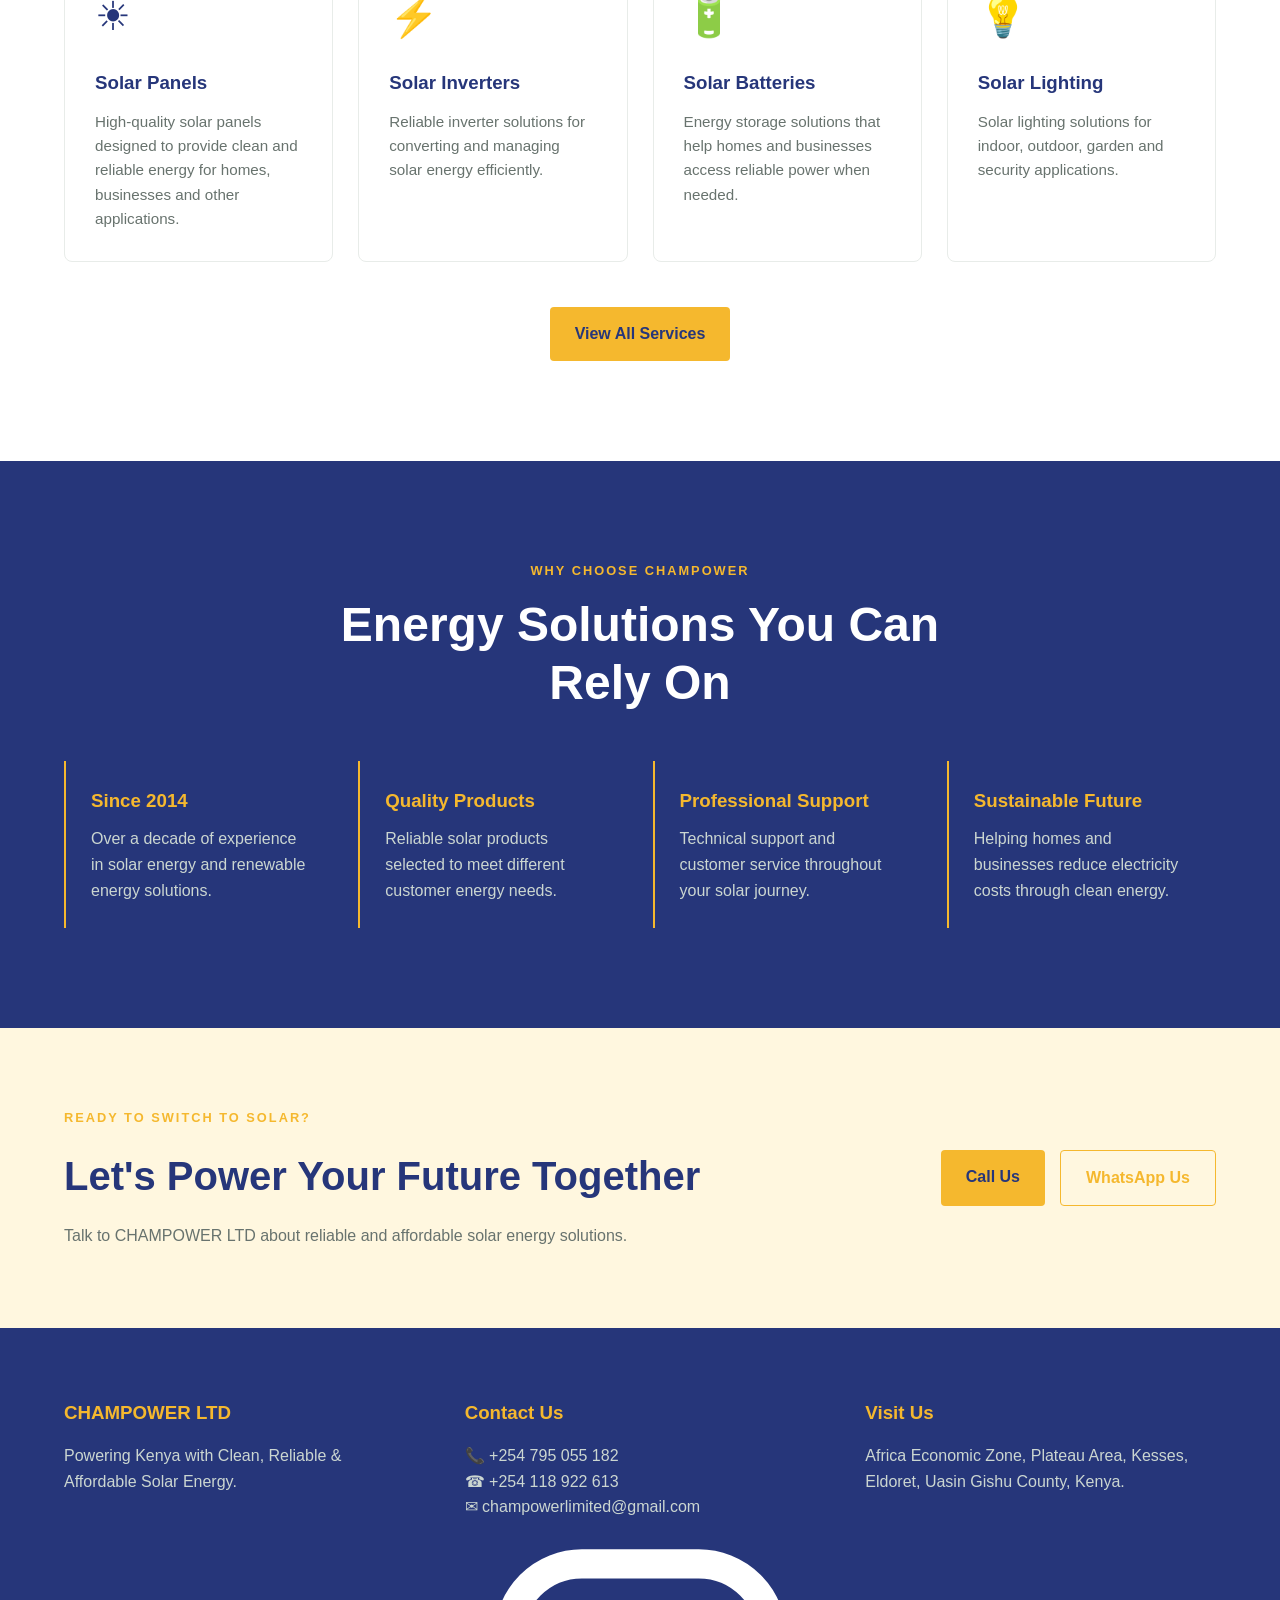
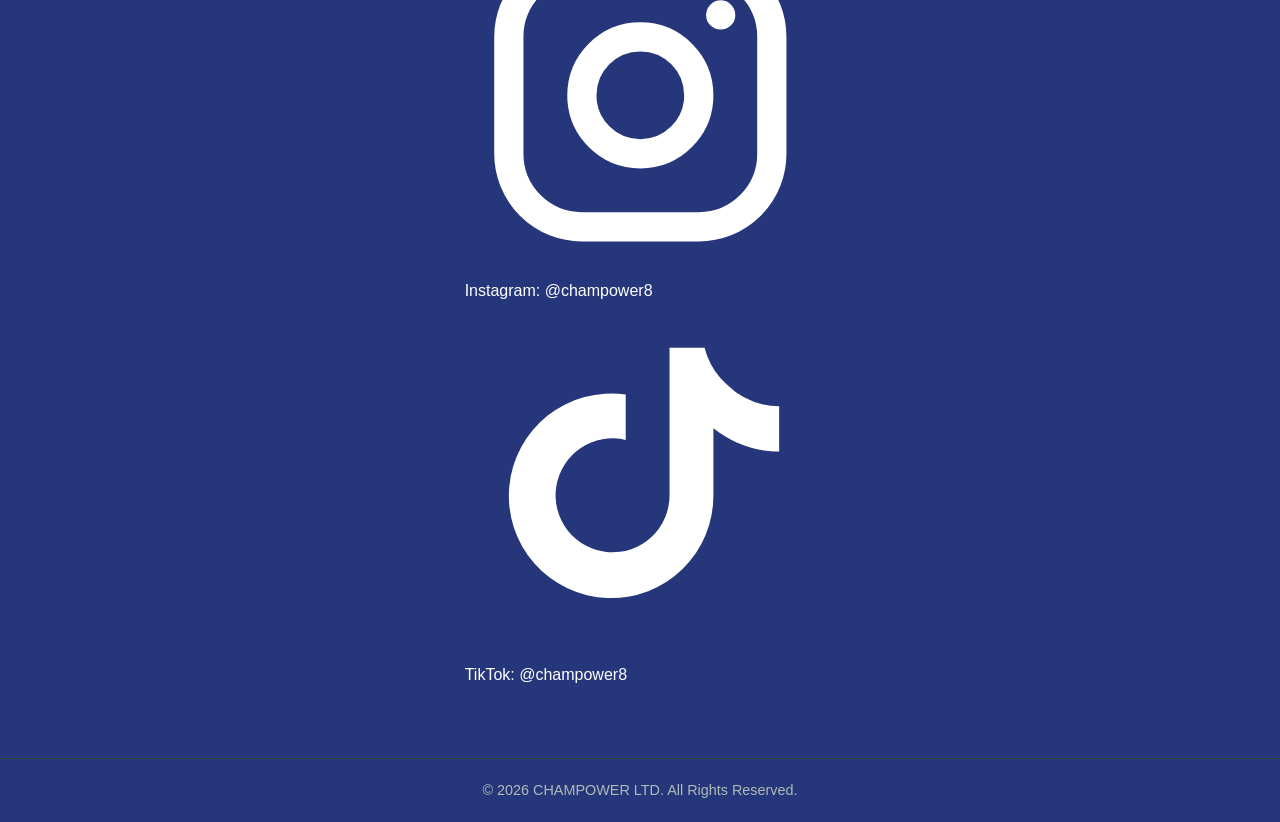
==== commit 139e5177: "Add files via upload" ====
--- a/index.html
+++ b/index.html
@@ -14,7 +14,7 @@
 
     <meta name="keywords"
         content="solar energy Kenya, solar panels Eldoret, solar installation Kenya, solar batteries, solar inverters, CHAMPOWER LTD">
-
+    <link rel="icon" type="image/png" href="images/favicon.png">
     <link rel="stylesheet" href="css/style.css">
 
 </head>
@@ -496,7 +496,30 @@
                     ✉ champowerlimited@gmail.com
                 </p>
 
-            </div>
+                <div class="social-links" aria-label="Social media links">
+
+                    <a href="https://www.instagram.com/champower8/"
+                       target="_blank"
+                       rel="noopener noreferrer">
+                        <span class="social-icon" aria-hidden="true">
+                            <svg viewBox="0 0 24 24" role="img"><rect x="3" y="3" width="18" height="18" rx="5" fill="none" stroke="currentColor" stroke-width="2"/><circle cx="12" cy="12" r="4" fill="none" stroke="currentColor" stroke-width="2"/><circle cx="17.5" cy="6.5" r="1" fill="currentColor"/></svg>
+                        </span>
+                        Instagram: @champower8
+                    </a>
+
+                    <a href="https://www.tiktok.com/@champower8"
+                       target="_blank"
+                       rel="noopener noreferrer">
+                        <span class="social-icon" aria-hidden="true">
+                            <svg viewBox="0 0 24 24" role="img"><path d="M14 3v10.1a3.9 3.9 0 1 1-3-3.8V6.2A7 7 0 1 0 17 13V8.5c1.3 1 2.8 1.6 4.5 1.6V7a5.2 5.2 0 0 1-3.6-1.5A5.1 5.1 0 0 1 16.4 3H14Z" fill="currentColor"/></svg>
+                        </span>
+                        TikTok: @champower8
+                    </a>
+
+                </div>
+
+            </div>
+
 
 
             <div class="footer-location">
